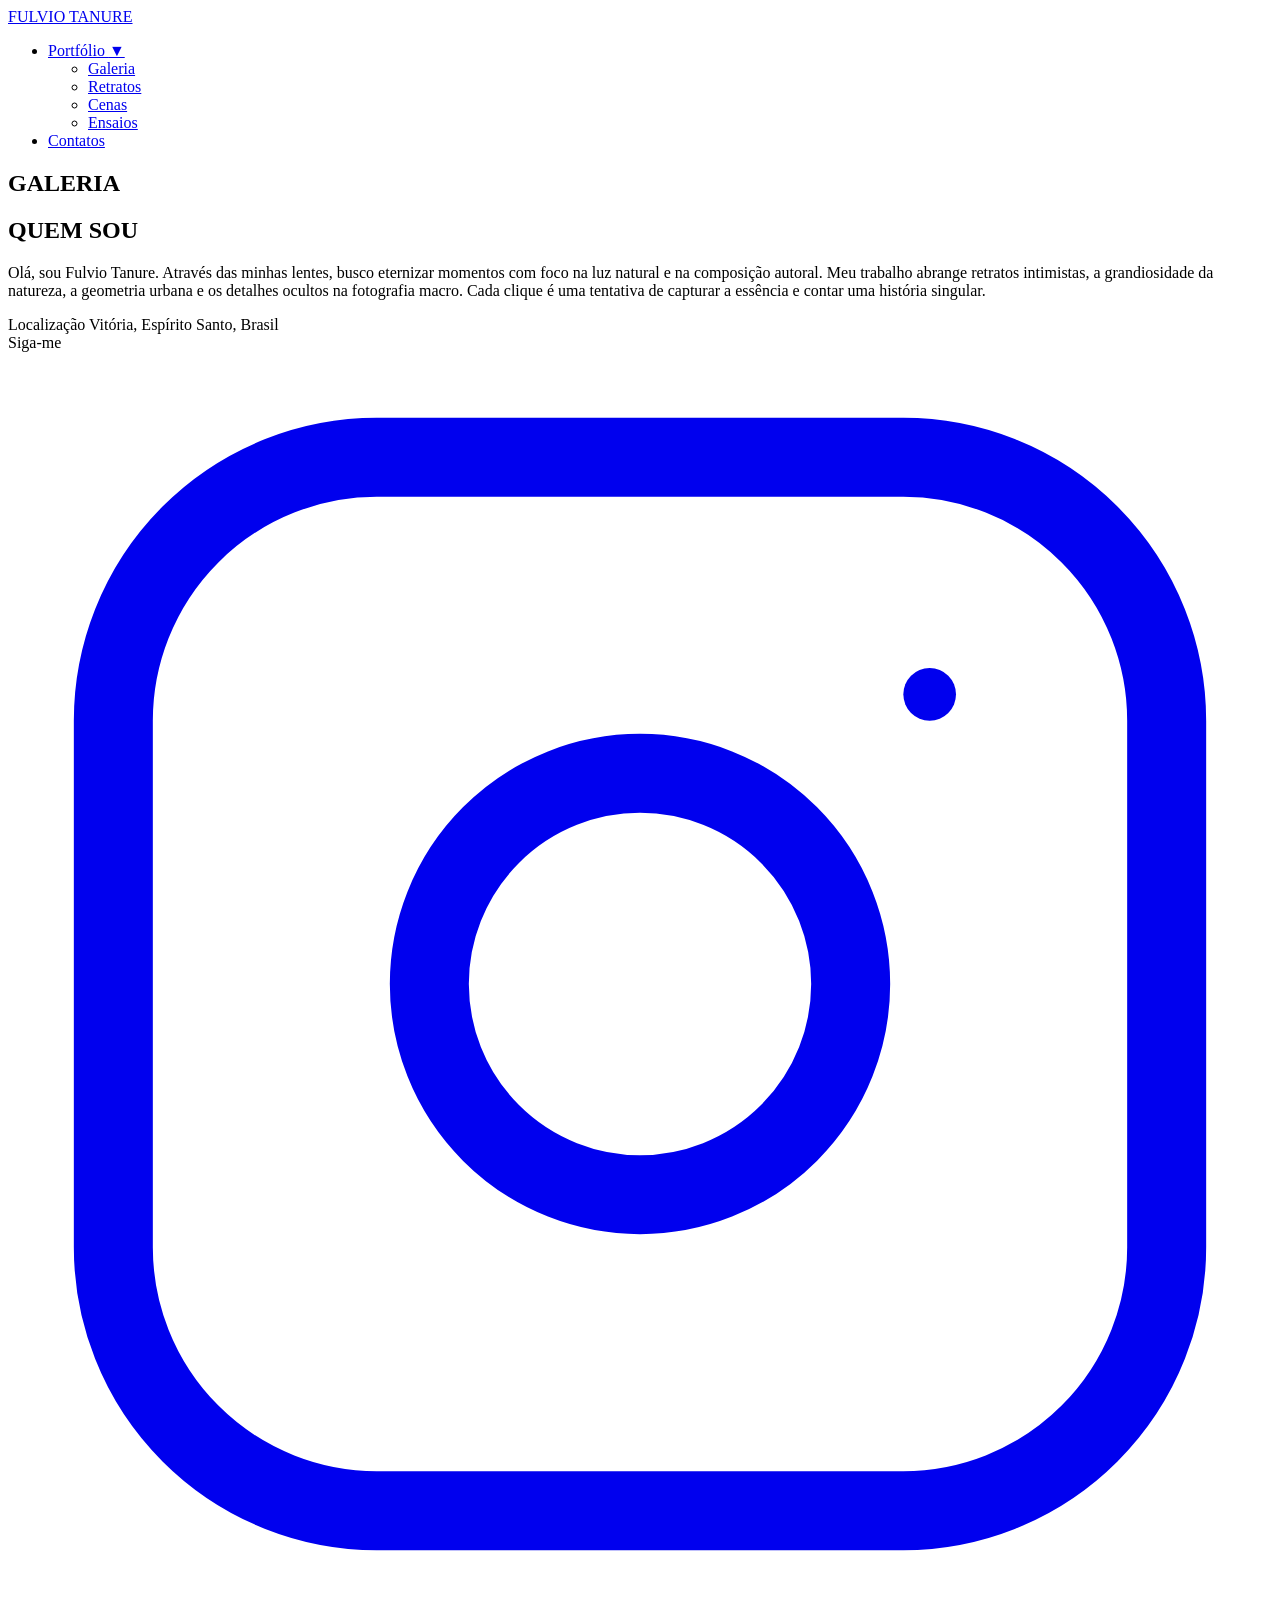
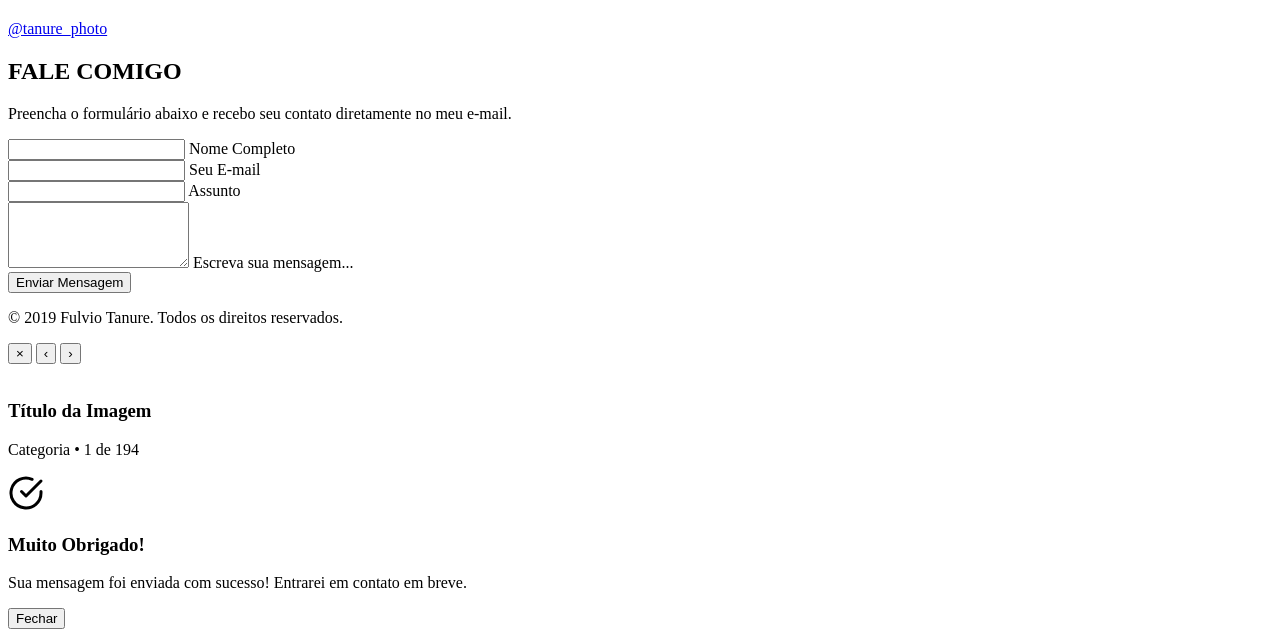
==== SITE_PRINCIPAL/PAGINAS/SITE_FOTO/index.html @ 12fcf5df "fix: restore clean URLs (/wmacro, /fotografia, /foto, /rivi) with Firebase rewrites, base href and d" ====
<!DOCTYPE html>
<html lang="pt-BR">
<head>
  <base href="/PAGINAS/SITE_FOTO/">
  <meta charset="UTF-8">
  <meta name="viewport" content="width=device-width, initial-scale=1.0">

  <meta name="description" content="Fulvio Tanure | Portfólio de Fotografia — Retratos ao ar livre, ensaios fotográficos e cenas autorais. Fotógrafo profissional em Vitória, Espírito Santo, Brasil.">
  <meta name="keywords" content="fotografia, fulvio tanure, portfolio, retratos externos, ensaio fotográfico, cenas urbanas, natureza, macro, fotógrafo profissional, vitoria, espirito santo">
  <meta name="author" content="Fulvio Tanure">
  <title>Fulvio Tanure | Fotografia</title>
  <link rel="canonical" href="https://fulviotanure.com.br/fotografia">

  <!-- Open Graph / Facebook -->
  <meta property="og:type" content="website">
  <meta property="og:url" content="https://fulviotanure.com.br/fotografia">
  <meta property="og:title" content="Fulvio Tanure | Portfólio de Fotografia">
  <meta property="og:description" content="Retratos ao ar livre, ensaios fotográficos e cenas autorais em Vitória, Espírito Santo, Brasil.">
  <meta property="og:image" content="https://fulviotanure.com.br/PAGINAS/SITE_FOTO/CENAS/arquitetura_moderna_vidro.jpg">

  <!-- Twitter -->
  <meta property="twitter:card" content="summary_large_image">
  <meta property="twitter:url" content="https://fulviotanure.com.br/fotografia">
  <meta property="twitter:title" content="Fulvio Tanure | Portfólio de Fotografia">
  <meta property="twitter:description" content="Retratos ao ar livre, ensaios fotográficos e cenas autorais em Vitória, Espírito Santo, Brasil.">
  <meta property="twitter:image" content="https://fulviotanure.com.br/PAGINAS/SITE_FOTO/CENAS/arquitetura_moderna_vidro.jpg">

  <!-- Structured Data (JSON-LD) -->
  <script type="application/ld+json">
  {
    "@context": "https://schema.org",
    "@type": "LocalBusiness",
    "name": "Fulvio Tanure | Fotografia",
    "image": "https://fulviotanure.com.br/PAGINAS/SITE_FOTO/LOGO.png",
    "url": "https://fulviotanure.com.br/fotografia",
    "telephone": "",
    "address": {
      "@type": "PostalAddress",
      "addressLocality": "Vitória",
      "addressRegion": "ES",
      "addressCountry": "BR"
    },
    "geo": {
      "@type": "GeoCoordinates",
      "latitude": -20.3155,
      "longitude": -40.3128
    },
    "sameAs": [
      "https://www.instagram.com/tanure_photo"
    ]
  }
  </script>
  
  <link rel="stylesheet" href="styles.css">
  <link rel="icon" type="image/png" href="LOGO.png">
</head>
<body>



  <!-- Header Fixo com Efeito Glassmorphism Claro -->
  <header>
    <div class="container nav-container">
      <div class="logo-group">
        <div class="logo-text-group">
          <a href="#portfolio" class="logo">FULVIO TANURE</a>
        </div>
      </div>
      
      <!-- Navegação Principal -->
      <nav>
        <ul class="nav-menu" id="navMenu">
          <li class="has-dropdown">
            <a href="#portfolio" class="nav-link active">Portfólio <span class="dropdown-icon">▼</span></a>
            <ul class="dropdown-menu">
              <li><a href="#todos" class="dropdown-link filter-btn" data-filter="todos">Galeria</a></li>
              <li><a href="#retratos" class="dropdown-link filter-btn" data-filter="retratos">Retratos</a></li>
              <li><a href="#cenas" class="dropdown-link filter-btn" data-filter="cenas">Cenas</a></li>
              <li><a href="#ensaios" class="dropdown-link filter-btn" data-filter="ensaios">Ensaios</a></li>
            </ul>
          </li>
          <li><a href="#contatos" class="nav-link">Contatos</a></li>
        </ul>
      </nav>

      <div class="menu-toggle" id="menuToggle" aria-label="Abrir Menu">
        <span></span>
        <span></span>
        <span></span>
      </div>
    </div>
  </header>


  <!-- Seção Galeria Masonry (Portfólio) -->
  <section id="portfolio" class="portfolio-section">
    <div class="container">
      <h2 id="portfolioTitle" class="section-title reveal reveal-up">GALERIA</h2>


      <!-- Container para Botão Voltar do Ensaio -->
      <div id="backButtonContainer" class="back-button-container" style="display: none;"></div>

      <!-- Grid Masonry Dinâmico -->
      <div class="gallery-grid reveal reveal-up" id="galleryGrid">
        <!-- Renderizado dinamicamente via JS -->
      </div>

      <!-- Spinner de Carregamento para Scroll Infinito -->
      <div class="spinner-container" id="spinner">
        <div class="loading-spinner"></div>
      </div>
    </div>
  </section>

  <!-- Seção Quem Sou & Contatos -->
  <section id="contatos" class="contatos-section">
    <div class="container">
      <div class="contatos-grid">
        
        <!-- Bloco de Informações -->
        <div class="info-block reveal reveal-left">
          <h2 class="section-title text-left">QUEM SOU</h2>
          <p class="bio-text">
            Olá, sou Fulvio Tanure. Através das minhas lentes, busco eternizar momentos com foco na luz natural e na composição autoral. Meu trabalho abrange retratos intimistas, a grandiosidade da natureza, a geometria urbana e os detalhes ocultos na fotografia macro. Cada clique é uma tentativa de capturar a essência e contar uma história singular.
          </p>
          <div class="contact-details">
            <div class="detail-item reveal reveal-fade" style="transition-delay: 0.1s;">
              <span class="detail-label">Localização</span>
              <span class="detail-value">Vitória, Espírito Santo, Brasil</span>
            </div>
          </div>

          <!-- Redes Sociais -->
          <div class="social-links reveal reveal-fade" style="transition-delay: 0.2s;">
            <span class="social-label">Siga-me</span>
            <div class="social-icons">
              <a href="https://www.instagram.com/tanure_photo?utm_source=qr&igsh=NGxyaXM0M2txeGo0" target="_blank" rel="noopener noreferrer" class="social-icon" aria-label="Instagram de Fulvio Tanure" id="link-instagram">
                <svg xmlns="http://www.w3.org/2000/svg" viewBox="0 0 24 24" fill="none" stroke="currentColor" stroke-width="1.5" stroke-linecap="round" stroke-linejoin="round">
                  <rect x="2" y="2" width="20" height="20" rx="5" ry="5"/>
                  <circle cx="12" cy="12" r="4"/>
                  <circle cx="17.5" cy="6.5" r="0.5" fill="currentColor" stroke="none"/>
                </svg>
                <span>@tanure_photo</span>
              </a>
            </div>
          </div>
        </div>

        <!-- Bloco do Formulário de Contato -->
        <div class="form-block reveal reveal-right">
          <h2 class="section-title text-left">FALE COMIGO</h2>
          <p class="form-intro">Preencha o formulário abaixo e recebo seu contato diretamente no meu e-mail.</p>
          <form id="contactForm" class="contact-form">
            <div class="form-group">
              <input type="text" id="name" name="name" required placeholder=" ">
              <label for="name">Nome Completo</label>
            </div>
            <div class="form-group">
              <input type="email" id="email" name="email" required placeholder=" ">
              <label for="email">Seu E-mail</label>
            </div>
            <div class="form-group">
              <input type="text" id="subject" name="subject" required placeholder=" ">
              <label for="subject">Assunto</label>
            </div>
            <div class="form-group">
              <textarea id="message" name="message" rows="4" required placeholder=" "></textarea>
              <label for="message">Escreva sua mensagem...</label>
            </div>
            <button type="submit" class="btn-submit">Enviar Mensagem</button>
            <div id="formFeedback" class="form-feedback"></div>
          </form>
        </div>

      </div>
    </div>
  </section>

  <!-- Rodapé Minimalista -->
  <footer>
    <div class="container footer-container">
      <p class="copyright">&copy; 2019 Fulvio Tanure. Todos os direitos reservados.</p>
    </div>
  </footer>

  <!-- Lightbox de Visualização Imersiva Fullscreen -->
  <div id="lightbox" class="lightbox" aria-hidden="true" role="dialog" aria-label="Visualizador de imagem">
    <button class="lightbox-close" aria-label="Fechar lightbox">&times;</button>
    <button class="lightbox-prev" aria-label="Imagem anterior">&#8249;</button>
    <button class="lightbox-next" aria-label="Próxima imagem">&#8250;</button>
    
    <div class="lightbox-content">
      <div class="lightbox-image-wrapper">
        <img src="" alt="" class="lightbox-img">
      </div>
      <div class="lightbox-caption-panel">
        <h3 class="lightbox-caption">Título da Imagem</h3>
        <p class="lightbox-meta">Categoria • 1 de 194</p>
      </div>
    </div>
  </div>

  <!-- Success Modal (Web3Forms AJAX submission feedback) -->
  <div id="successModal" class="success-modal-overlay" aria-hidden="true" role="dialog" aria-labelledby="modalTitle">
    <div class="success-modal-card">
      <div class="success-modal-icon">
        <svg xmlns="http://www.w3.org/2000/svg" width="36" height="36" viewBox="0 0 24 24" fill="none" stroke="currentColor" stroke-width="2" stroke-linecap="round" stroke-linejoin="round">
          <path d="M22 11.08V12a10 10 0 1 1-5.93-9.14"></path>
          <polyline points="22 4 12 14.01 9 11.01"></polyline>
        </svg>
      </div>
      <h3 id="modalTitle">Muito Obrigado!</h3>
      <p id="modalMessage">Sua mensagem foi enviada com sucesso! Entrarei em contato em breve.</p>
      <button type="button" id="closeModalBtn" class="btn-close-modal">Fechar</button>
    </div>
  </div>

  <!-- Banco de dados de fotos e motor JavaScript -->
  <script src="photos_data.js"></script>
  <script src="app.js"></script>
</body>
</html>
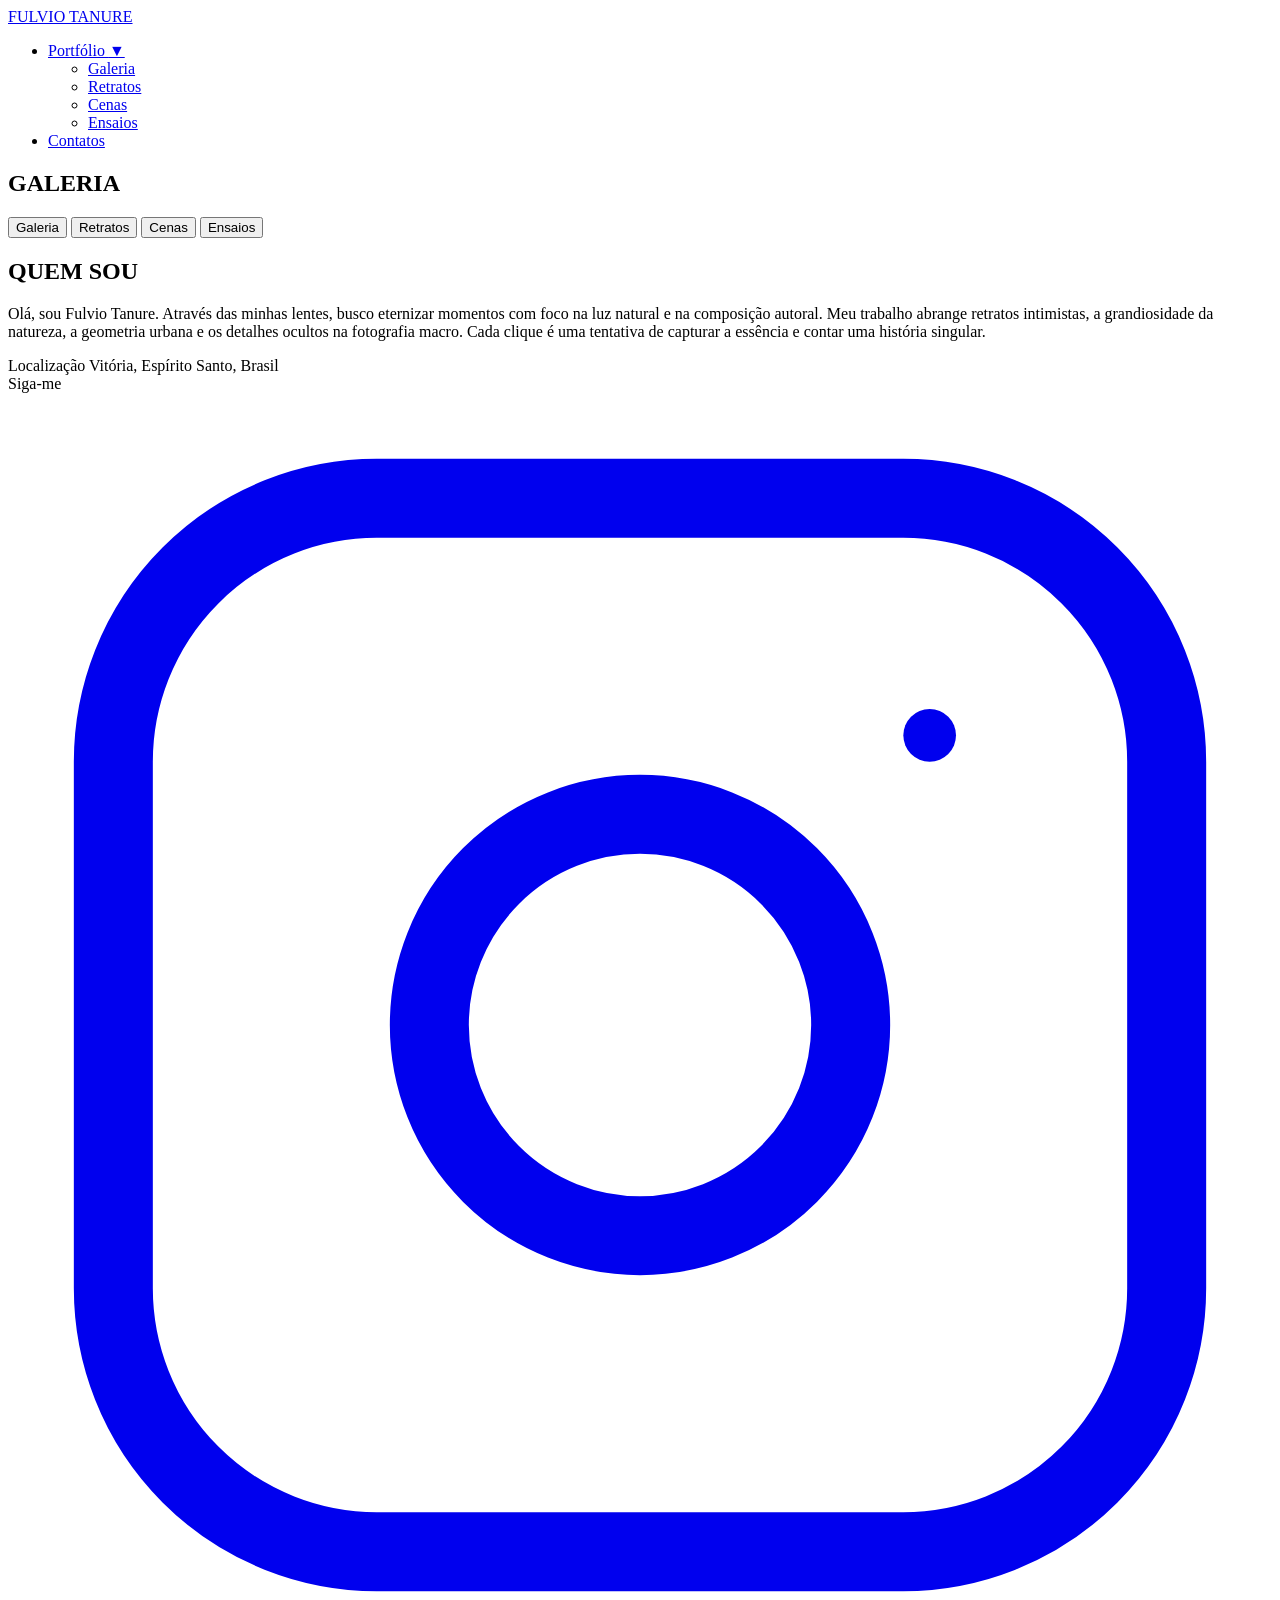
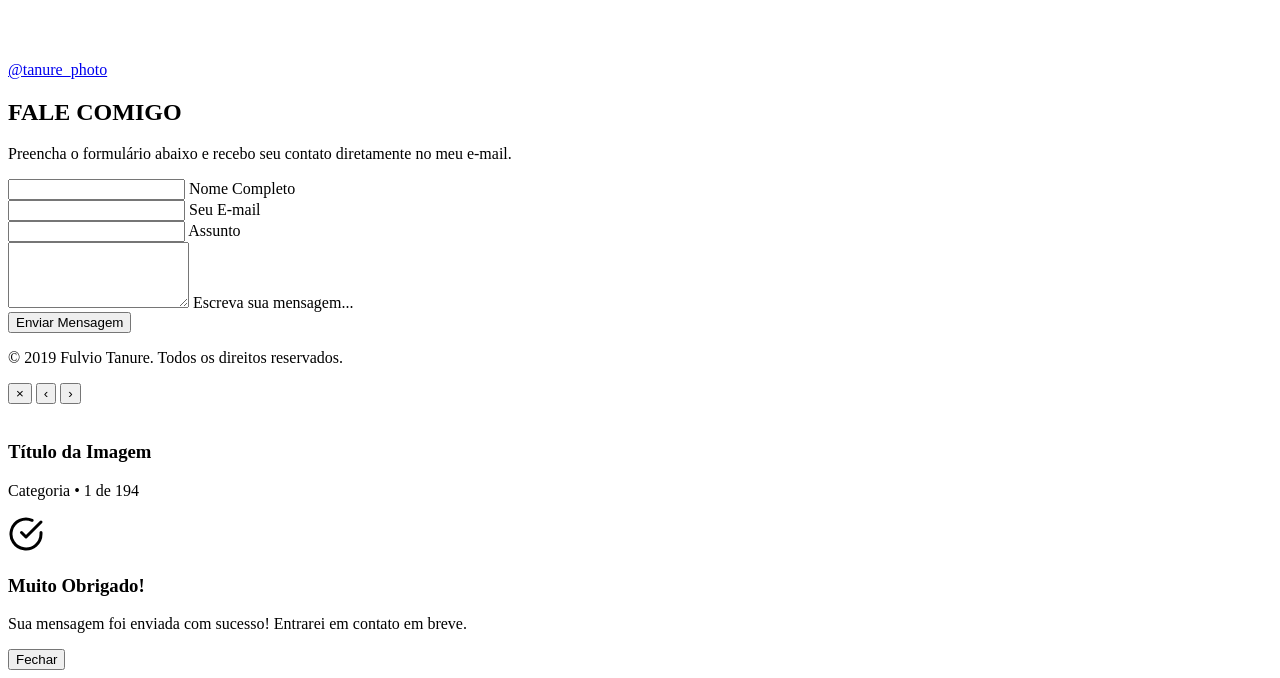
==== commit 0042ffc6: "feat: implement photography portfolio engine with masonry grid and interactive lightbox" ====
--- a/SITE_PRINCIPAL/PAGINAS/SITE_FOTO/index.html
+++ b/SITE_PRINCIPAL/PAGINAS/SITE_FOTO/index.html
@@ -70,9 +70,9 @@
       <!-- Navegação Principal -->
       <nav>
         <ul class="nav-menu" id="navMenu">
-          <li class="has-dropdown">
-            <a href="#portfolio" class="nav-link active">Portfólio <span class="dropdown-icon">▼</span></a>
-            <ul class="dropdown-menu">
+          <li class="has-dropdown dropdown-open">
+            <a href="#portfolio" class="nav-link active dropdown-toggle" id="portfolioDropdownToggle" role="button" aria-haspopup="true" aria-expanded="true">Portfólio <span class="dropdown-icon">▼</span></a>
+            <ul class="dropdown-menu" id="portfolioDropdownMenu">
               <li><a href="#todos" class="dropdown-link filter-btn" data-filter="todos">Galeria</a></li>
               <li><a href="#retratos" class="dropdown-link filter-btn" data-filter="retratos">Retratos</a></li>
               <li><a href="#cenas" class="dropdown-link filter-btn" data-filter="cenas">Cenas</a></li>
@@ -97,6 +97,15 @@
     <div class="container">
       <h2 id="portfolioTitle" class="section-title reveal reveal-up">GALERIA</h2>
 
+      <!-- Menu de Filtros de Categoria (Pills Táteis) -->
+      <div class="filter-wrapper reveal reveal-fade">
+        <div class="filter-menu" role="tablist" aria-label="Categorias da Galeria">
+          <button type="button" class="filter-btn active" data-filter="todos" role="tab" aria-selected="true">Galeria</button>
+          <button type="button" class="filter-btn" data-filter="retratos" role="tab" aria-selected="false">Retratos</button>
+          <button type="button" class="filter-btn" data-filter="cenas" role="tab" aria-selected="false">Cenas</button>
+          <button type="button" class="filter-btn" data-filter="ensaios" role="tab" aria-selected="false">Ensaios</button>
+        </div>
+      </div>
 
       <!-- Container para Botão Voltar do Ensaio -->
       <div id="backButtonContainer" class="back-button-container" style="display: none;"></div>
--- a/SITE_PRINCIPAL/PAGINAS/SITE_FOTO/styles.css
+++ b/SITE_PRINCIPAL/PAGINAS/SITE_FOTO/styles.css
@@ -0,0 +1,1603 @@
+/* 
+  FULVIO TANURE | FOTOGRAFIA - Premium Minimalist Museum Light Stylesheet
+  Typography: Cormorant Garamond (Serif) & Inter (Sans-serif)
+*/
+
+@import url('https://fonts.googleapis.com/css2?family=Cormorant+Garamond:ital,wght@0,300;0,400;0,500;1,300;1,400&family=Inter:wght@300;400;500;600&display=swap');
+
+:root {
+  --bg-primary: #fcfcfc;      /* Pure Gallery White */
+  --bg-secondary: #ffffff;    /* Solid White */
+  --bg-lightbox: rgba(255, 255, 255, 0.98);
+  
+  --text-primary: #141414;    /* Slate Dark Charcoal */
+  --text-secondary: #5a5a5a;  /* Medium Muted Graphite */
+  --text-muted: #8c8c8c;      /* Fine Light Gray */
+  
+  --accent: #141414;          /* Pure Minimalist Slate Black Accent */
+  --accent-rgb: 20, 20, 20;
+  
+  --font-serif: 'Cormorant Garamond', serif;
+  --font-sans: 'Inter', sans-serif;
+  
+  --transition-smooth: all 0.7s cubic-bezier(0.16, 1, 0.3, 1);
+  --transition-fast: all 0.25s cubic-bezier(0.25, 0.46, 0.45, 0.94);
+  
+  --border-thin: 1px solid rgba(0, 0, 0, 0.05);
+  --border-accent: 1px solid rgba(20, 20, 20, 0.2);
+}
+
+/* --- CSS Reset --- */
+*, *::before, *::after {
+  box-sizing: border-box;
+  margin: 0;
+  padding: 0;
+}
+
+html {
+  scroll-behavior: smooth;
+  background-color: var(--bg-primary);
+  color: var(--text-primary);
+  font-family: var(--font-sans);
+  -webkit-font-smoothing: antialiased;
+  -moz-osx-font-smoothing: grayscale;
+}
+
+body {
+  overflow-x: hidden;
+  line-height: 1.6;
+  font-weight: 300;
+}
+
+a {
+  color: inherit;
+  text-decoration: none;
+  transition: var(--transition-fast);
+}
+
+ul {
+  list-style: none;
+}
+
+
+
+/* --- Scroll-Reveal Motion Animations --- */
+.reveal {
+  opacity: 0;
+  transition: opacity 0.45s cubic-bezier(0.25, 0.46, 0.45, 0.94), 
+              transform 0.45s cubic-bezier(0.25, 0.46, 0.45, 0.94);
+  will-change: transform, opacity;
+}
+
+.reveal-up {
+  transform: translateY(15px);
+}
+
+.reveal-left {
+  transform: translateX(-35px);
+}
+
+.reveal-right {
+  transform: translateX(35px);
+}
+
+.reveal-fade {
+  transform: translateY(0);
+}
+
+.reveal.reveal-active {
+  opacity: 1 !important;
+  transform: translate(0, 0) !important;
+}
+
+/* --- Layout Container --- */
+.container {
+  width: 100%;
+  max-width: 1600px;
+  margin: 0 auto;
+  padding: 0 2.5rem;
+}
+
+@media (max-width: 768px) {
+  .container {
+    padding: 0 1.5rem;
+  }
+}
+
+/* --- Typography --- */
+h1, h2, h3, h4 {
+  font-family: var(--font-serif);
+  font-weight: 300;
+  letter-spacing: 0.04em;
+}
+
+.section-title {
+  font-size: 2.2rem;
+  text-align: center;
+  margin-bottom: 2.5rem;
+  letter-spacing: 0.12em;
+  color: var(--text-primary);
+  position: relative;
+}
+
+.section-title::after {
+  content: '';
+  display: block;
+  width: 45px;
+  height: 1px;
+  background-color: var(--accent);
+  margin: 0.8rem auto 0;
+  opacity: 0.6;
+}
+
+.text-left {
+  text-align: left !important;
+}
+
+.text-left::after {
+  margin: 0.8rem 0 0 !important;
+}
+
+/* --- Header & Navigation --- */
+header {
+  position: fixed;
+  top: 0;
+  left: 0;
+  width: 100%;
+  z-index: 1000;
+  border-bottom: var(--border-thin);
+  background-color: rgba(252, 252, 252, 0.8);
+  backdrop-filter: blur(14px);
+  -webkit-backdrop-filter: blur(14px);
+  transition: var(--transition-smooth);
+}
+
+header.scrolled {
+  background-color: rgba(255, 255, 255, 0.95);
+  padding: 0.6rem 0;
+  box-shadow: 0 5px 20px rgba(0, 0, 0, 0.02);
+}
+
+.nav-container {
+  display: flex;
+  justify-content: space-between;
+  align-items: center;
+  height: 80px;
+  transition: var(--transition-smooth);
+}
+
+header.scrolled .nav-container {
+  height: 60px;
+}
+
+.logo-group {
+  display: flex;
+  flex-direction: row;
+  align-items: center;
+  gap: 0.75rem;
+  line-height: 1.1;
+}
+
+.logo-group > .back-link {
+  display: inline-flex;
+  align-items: center;
+  justify-content: center;
+  width: 32px;
+  height: 32px;
+  border: 1px solid rgba(20, 20, 20, 0.08);
+  border-radius: 50%;
+  color: var(--text-secondary);
+  background-color: rgba(255, 255, 255, 0.5);
+  transition: var(--transition-fast);
+  flex-shrink: 0;
+}
+
+.logo-group > .back-link svg {
+  width: 12px;
+  height: 12px;
+  stroke: currentColor;
+  transition: transform 0.25s cubic-bezier(0.25, 0.46, 0.45, 0.94);
+}
+
+.logo-group > .back-link:hover {
+  color: var(--text-primary);
+  border-color: rgba(20, 20, 20, 0.25);
+  background-color: rgba(255, 255, 255, 0.95);
+  box-shadow: 0 4px 12px rgba(0, 0, 0, 0.03);
+}
+
+.logo-group > .back-link:hover svg {
+  transform: translateX(-2px);
+}
+
+.logo-group > .logo-text-group {
+  display: flex;
+  flex-direction: column;
+  line-height: 1.1;
+}
+
+.logo {
+  font-family: var(--font-serif);
+  font-size: 1.5rem;
+  font-weight: 400;
+  letter-spacing: 0.16em;
+  color: var(--text-primary);
+  text-decoration: none;
+}
+
+.logo-sub {
+  font-size: 0.58rem;
+  font-weight: 600;
+  letter-spacing: 0.44em;
+  color: var(--accent);
+  margin-top: 0.15rem;
+}
+
+.nav-menu {
+  display: flex;
+  gap: 3rem;
+}
+
+.nav-link {
+  font-size: 0.72rem;
+  font-weight: 500;
+  letter-spacing: 0.16em;
+  text-transform: uppercase;
+  color: var(--text-secondary);
+  position: relative;
+  padding: 0.5rem 0;
+}
+
+.nav-link:hover {
+  color: var(--text-primary);
+}
+
+.nav-link::after {
+  content: '';
+  position: absolute;
+  bottom: 0;
+  left: 0;
+  width: 100%;
+  height: 1px;
+  background-color: var(--accent);
+  transform: scaleX(0);
+  transform-origin: right;
+  transition: transform 0.45s cubic-bezier(0.16, 1, 0.3, 1);
+}
+
+.nav-link:hover::after,
+.nav-link.active::after {
+  transform: scaleX(1);
+  transform-origin: left;
+}
+
+.nav-link.active {
+  color: var(--accent);
+}
+
+/* Dropdown Menu */
+.has-dropdown {
+  position: relative;
+}
+
+.dropdown-icon {
+  font-size: 0.6rem;
+  margin-left: 4px;
+  vertical-align: middle;
+  display: inline-block;
+  transition: transform 0.3s ease;
+}
+
+.dropdown-menu {
+  position: absolute;
+  top: 100%;
+  left: 50%;
+  transform: translateX(-50%) translateY(10px);
+  background: rgba(255, 255, 255, 0.95);
+  backdrop-filter: blur(10px);
+  -webkit-backdrop-filter: blur(10px);
+  border: 1px solid rgba(0, 0, 0, 0.05);
+  border-radius: 8px;
+  box-shadow: 0 10px 25px rgba(0,0,0,0.05);
+  padding: 0.5rem 0;
+  min-width: 140px;
+  opacity: 0;
+  visibility: hidden;
+  transition: all 0.3s cubic-bezier(0.16, 1, 0.3, 1);
+  display: flex;
+  flex-direction: column;
+}
+
+.has-dropdown:hover .dropdown-menu {
+  opacity: 1;
+  visibility: visible;
+  transform: translateX(-50%) translateY(0);
+}
+
+.dropdown-link {
+  display: block;
+  padding: 0.6rem 1.5rem;
+  color: var(--text-secondary);
+  text-decoration: none;
+  font-size: 0.72rem;
+  font-weight: 500;
+  letter-spacing: 0.16em;
+  text-transform: uppercase;
+  text-align: center;
+  transition: background-color 0.2s, color 0.2s;
+  background: none;
+  border: none;
+  width: 100%;
+  cursor: pointer;
+}
+
+.dropdown-menu .dropdown-link:hover,
+.dropdown-menu .dropdown-link.active {
+  background-color: rgba(0, 0, 0, 0.04) !important;
+  color: var(--accent) !important;
+  box-shadow: none !important;
+}
+
+/* Mobile Menu Toggle button */
+.menu-toggle {
+  display: none;
+  flex-direction: column;
+  justify-content: space-between;
+  width: 22px;
+  height: 13px;
+  cursor: pointer;
+}
+
+.menu-toggle span {
+  display: block;
+  width: 100%;
+  height: 1.5px;
+  background-color: var(--text-primary);
+  transition: var(--transition-fast);
+}
+
+/* --- Hero Section (Full-Screen Carousel Layout) --- */
+.hero-section {
+  position: relative;
+  height: 100vh;
+  width: 100%;
+  display: flex;
+  align-items: center;
+  justify-content: center;
+  overflow: hidden;
+  background-color: #000000;
+}
+
+.hero-showcase-side {
+  position: absolute;
+  top: 0;
+  left: 0;
+  width: 100%;
+  height: 100%;
+  z-index: 1;
+  opacity: 0;
+  animation: fade-in-showcase 1.5s cubic-bezier(0.16, 1, 0.3, 1) 0.2s forwards;
+}
+
+@keyframes fade-in-showcase {
+  to {
+    opacity: 1;
+  }
+}
+
+.showcase-frame {
+  position: relative;
+  width: 100%;
+  height: 100%;
+  overflow: hidden;
+  background-color: #000000;
+}
+
+/* Dark overlay overlayed on top of slide images for premium readability and contrast */
+.showcase-frame::after {
+  content: '';
+  position: absolute;
+  top: 0;
+  left: 0;
+  width: 100%;
+  height: 100%;
+  background: linear-gradient(to bottom, rgba(0, 0, 0, 0.35) 0%, rgba(0, 0, 0, 0.5) 100%);
+  z-index: 3;
+  pointer-events: none;
+}
+
+.showcase-slide {
+  position: absolute;
+  top: 0;
+  left: 0;
+  width: 100%;
+  height: 100%;
+  background-size: cover;
+  background-position: center;
+  opacity: 0;
+  transform: scale(1.05);
+  transition: opacity 1.5s cubic-bezier(0.16, 1, 0.3, 1), 
+              transform 1.5s cubic-bezier(0.16, 1, 0.3, 1);
+  z-index: 1;
+}
+
+.showcase-slide.active {
+  opacity: 1;
+  transform: scale(1.0);
+  z-index: 2;
+}
+
+/* Hero Content Layer */
+.hero-container {
+  position: relative;
+  z-index: 10;
+  height: 100%;
+  display: flex;
+  align-items: center;
+  justify-content: center;
+}
+
+.hero-split {
+  display: flex;
+  align-items: center;
+  justify-content: center;
+  width: 100%;
+  height: 100%;
+  text-align: center;
+}
+
+.hero-text-side {
+  max-width: 800px;
+  display: flex;
+  flex-direction: column;
+  align-items: center;
+  justify-content: center;
+  text-align: center;
+}
+
+.hero-title {
+  font-size: 5.5rem;
+  letter-spacing: 0.15em;
+  margin-bottom: 1.5rem;
+  font-weight: 300;
+  line-height: 1.1;
+  opacity: 0;
+  transform: translateY(30px);
+  animation: fade-up-hero 1.2s cubic-bezier(0.16, 1, 0.3, 1) 0.3s forwards;
+  color: #ffffff;
+  text-shadow: 0 4px 15px rgba(0, 0, 0, 0.4);
+}
+
+@media (max-width: 1200px) {
+  .hero-title {
+    font-size: 4.2rem;
+  }
+}
+
+@media (max-width: 768px) {
+  .hero-title {
+    font-size: 3rem;
+    letter-spacing: 0.1em;
+  }
+}
+
+.hero-subtitle {
+  font-size: 1.35rem;
+  font-family: var(--font-serif);
+  line-height: 1.6;
+  letter-spacing: 0.08em;
+  color: #fafafa;
+  margin-bottom: 3rem;
+  max-width: 650px;
+  opacity: 0;
+  transform: translateY(20px);
+  animation: fade-up-hero 1.2s cubic-bezier(0.16, 1, 0.3, 1) 0.6s forwards;
+  text-shadow: 0 2px 10px rgba(0, 0, 0, 0.4);
+}
+
+@media (max-width: 768px) {
+  .hero-subtitle {
+    font-size: 1.1rem;
+    padding: 0 1rem;
+  }
+}
+
+.hero-cta {
+  opacity: 0;
+  transform: translateY(20px);
+  animation: fade-up-hero 1.2s cubic-bezier(0.16, 1, 0.3, 1) 0.9s forwards;
+}
+
+@keyframes fade-up-hero {
+  to {
+    opacity: 1;
+    transform: none;
+  }
+}
+
+/* Custom styled CTA button for Hero Section Overlay */
+.hero-text-side .btn-primary {
+  display: inline-block;
+  padding: 0.95rem 2.4rem;
+  border: 1px solid #ffffff;
+  color: #ffffff;
+  font-size: 0.72rem;
+  letter-spacing: 0.22em;
+  text-transform: uppercase;
+  transition: var(--transition-fast);
+  background: transparent;
+  text-shadow: 0 2px 4px rgba(0, 0, 0, 0.1);
+  box-shadow: 0 4px 15px rgba(0, 0, 0, 0.1);
+}
+
+.hero-text-side .btn-primary:hover {
+  background-color: #ffffff;
+  color: #000000;
+  box-shadow: 0 10px 30px rgba(255, 255, 255, 0.15);
+  text-shadow: none;
+}
+
+/* White styled scroll indicator for visibility on dark overlay background */
+.scroll-indicator {
+  position: absolute;
+  bottom: 2rem;
+  left: 50%;
+  transform: translateX(-50%);
+  z-index: 10;
+  opacity: 0.7;
+  transition: opacity 0.3s;
+}
+
+.scroll-indicator:hover {
+  opacity: 1;
+}
+
+.mouse-icon {
+  display: block;
+  width: 20px;
+  height: 32px;
+  border: 1px solid rgba(255, 255, 255, 0.7);
+  border-radius: 10px;
+  position: relative;
+}
+
+.mouse-wheel {
+  display: block;
+  width: 2px;
+  height: 6px;
+  background-color: #ffffff;
+  border-radius: 1px;
+  position: absolute;
+  top: 6px;
+  left: 50%;
+  transform: translateX(-50%);
+  animation: scroll-wheel 1.8s infinite;
+}
+
+@keyframes scroll-wheel {
+  0% {
+    top: 6px;
+    opacity: 1;
+  }
+  50% {
+    top: 14px;
+    opacity: 0;
+  }
+  100% {
+    top: 6px;
+    opacity: 1;
+  }
+}
+
+@keyframes scroll-wheel {
+  0% {
+    top: 6px;
+    opacity: 1;
+  }
+  50% {
+    top: 14px;
+    opacity: 0;
+  }
+  100% {
+    top: 6px;
+    opacity: 1;
+  }
+}
+
+/* --- Portfólio Section --- */
+.portfolio-section {
+  padding: 6.5rem 0;
+  background-color: var(--bg-primary);
+  border-top: var(--border-thin);
+}
+
+/* Filters Menu (Museum Minimalist Pills) */
+.filter-wrapper {
+  display: flex;
+  justify-content: center;
+  align-items: center;
+  margin: 0 auto 3rem;
+  width: 100%;
+  overflow-x: auto;
+  scrollbar-width: none;
+}
+
+.filter-wrapper::-webkit-scrollbar {
+  display: none;
+}
+
+.filter-menu {
+  display: inline-flex;
+  justify-content: center;
+  align-items: center;
+  gap: 0.4rem;
+  padding: 0.35rem 0.55rem;
+  background: rgba(20, 20, 20, 0.03);
+  border: 1px solid rgba(20, 20, 20, 0.07);
+  border-radius: 999px;
+  backdrop-filter: blur(8px);
+  -webkit-backdrop-filter: blur(8px);
+  max-width: 100%;
+}
+
+.filter-btn {
+  background: transparent;
+  border: none;
+  color: var(--text-secondary);
+  font-family: var(--font-sans);
+  font-size: 0.72rem;
+  font-weight: 500;
+  letter-spacing: 0.14em;
+  text-transform: uppercase;
+  padding: 0.55rem 1.25rem;
+  cursor: pointer;
+  border-radius: 999px;
+  transition: all 0.25s cubic-bezier(0.16, 1, 0.3, 1);
+  position: relative;
+  white-space: nowrap;
+}
+
+.filter-btn:hover {
+  color: var(--text-primary);
+  background: rgba(20, 20, 20, 0.04);
+}
+
+.filter-btn.active {
+  color: #ffffff;
+  background-color: var(--text-primary);
+  box-shadow: 0 4px 12px rgba(0, 0, 0, 0.12);
+}
+
+/* Gallery Grid (Flexbox Masonry) */
+.gallery-grid {
+  display: flex;
+  flex-direction: row;
+  justify-content: center;
+  align-items: flex-start;
+  gap: 4px;
+  width: 100%;
+}
+
+.masonry-col {
+  flex: 1;
+  display: flex;
+  flex-direction: column;
+  gap: 4px;
+}
+
+@media (max-width: 1200px) {
+  .gallery-grid {
+    gap: 4px;
+  }
+  .masonry-col {
+    gap: 4px;
+  }
+}
+
+@media (max-width: 768px) {
+  .gallery-grid {
+    gap: 4px;
+  }
+  .masonry-col {
+    gap: 4px;
+  }
+}
+
+/* Gallery Card (Light Theme) */
+.gallery-item {
+  display: inline-block;
+  width: 100%;
+  margin-bottom: 0;
+  background-color: var(--bg-secondary);
+  border: var(--border-thin);
+  overflow: hidden;
+  cursor: pointer;
+  position: relative;
+  transition: var(--transition-smooth);
+  
+  transform: translate3d(0, 0, 0);
+  backface-visibility: hidden;
+  -webkit-backface-visibility: hidden;
+}
+
+@media (max-width: 768px) {
+  .gallery-item {
+    margin-bottom: 0;
+  }
+}
+
+.gallery-item:hover {
+  transform: translateY(-6px);
+  border-color: rgba(20, 20, 20, 0.3);
+  box-shadow: 0 15px 35px rgba(0, 0, 0, 0.04);
+}
+
+.image-container {
+  position: relative;
+  width: 100%;
+  overflow: hidden;
+  background: linear-gradient(90deg, #f3f3f3 25%, #eaeaea 50%, #f3f3f3 75%);
+  background-size: 200% 100%;
+  animation: shimmer 1.6s infinite linear;
+  transition: background 0.4s ease;
+}
+
+.image-container.loaded {
+  background: none !important;
+  animation: none !important;
+}
+
+@keyframes shimmer {
+  0% {
+    background-position: 200% 0;
+  }
+  100% {
+    background-position: -200% 0;
+  }
+}
+
+.gallery-item img {
+  display: block;
+  width: 100%;
+  height: 100%;
+  object-fit: cover;
+  opacity: 0;
+  transition: opacity 0.5s cubic-bezier(0.25, 0.46, 0.45, 0.94),
+              transform 1.2s cubic-bezier(0.16, 1, 0.3, 1);
+  transform: scale(1.01);
+}
+
+.image-container.loaded img {
+  opacity: 1;
+}
+
+.gallery-item:hover img {
+  transform: scale(1.04);
+}
+
+/* Minimalist caption panel revealed on hover with clean light gradient */
+.item-overlay {
+  position: absolute;
+  bottom: 0;
+  left: 0;
+  width: 100%;
+  padding: 1.6rem;
+  background: linear-gradient(to top, rgba(255, 255, 255, 0.98) 0%, rgba(255, 255, 255, 0.5) 70%, rgba(255, 255, 255, 0) 100%);
+  opacity: 0;
+  transform: translateY(8px);
+  transition: opacity 0.4s cubic-bezier(0.16, 1, 0.3, 1), 
+              transform 0.4s cubic-bezier(0.16, 1, 0.3, 1);
+  pointer-events: none;
+  z-index: 2;
+}
+
+.gallery-item:hover .item-overlay {
+  opacity: 1;
+  transform: translateY(0);
+}
+
+.item-title {
+  font-family: var(--font-serif);
+  font-size: 1.2rem;
+  font-weight: 400;
+  color: var(--text-primary);
+  margin-bottom: 0.2rem;
+  letter-spacing: 0.04em;
+}
+
+.item-category {
+  font-size: 0.6rem;
+  font-weight: 600;
+  text-transform: uppercase;
+  letter-spacing: 0.16em;
+  color: var(--accent);
+}
+
+/* Spinner Container */
+.spinner-container {
+  display: flex;
+  justify-content: center;
+  align-items: center;
+  width: 100%;
+  padding: 3rem 0 1rem;
+}
+
+.loading-spinner {
+  width: 25px;
+  height: 25px;
+  border: 1px solid rgba(20, 20, 20, 0.15);
+  border-top-color: var(--accent);
+  border-radius: 50%;
+  animation: spin 1s infinite linear;
+}
+
+@keyframes spin {
+  to {
+    transform: rotate(360deg);
+  }
+}
+
+/* --- Contatos & Quem Sou Section --- */
+.contatos-section {
+  padding: 7rem 0;
+  background-color: var(--bg-secondary);
+  border-top: var(--border-thin);
+  border-bottom: var(--border-thin);
+}
+
+.contatos-grid {
+  display: grid;
+  grid-template-columns: 1fr 1fr;
+  gap: 6rem;
+  align-items: start;
+}
+
+@media (max-width: 1024px) {
+  .contatos-grid {
+    grid-template-columns: 1fr;
+    gap: 4rem;
+  }
+}
+
+/* Left Column: Info Block */
+.info-block {
+  display: flex;
+  flex-direction: column;
+}
+
+.bio-text {
+  font-size: 0.96rem;
+  line-height: 1.8;
+  color: var(--text-secondary);
+  margin-bottom: 3rem;
+  text-align: justify;
+}
+
+.contact-details {
+  display: flex;
+  flex-direction: column;
+  gap: 1.8rem;
+}
+
+.detail-item {
+  display: flex;
+  flex-direction: column;
+  border-left: 1px solid var(--accent);
+  padding-left: 1.2rem;
+  transition: var(--transition-smooth);
+}
+
+.detail-label {
+  font-size: 0.6rem;
+  font-weight: 600;
+  text-transform: uppercase;
+  letter-spacing: 0.2em;
+  color: var(--text-muted);
+  margin-bottom: 0.2rem;
+}
+
+.detail-value {
+  font-size: 1.05rem;
+  color: var(--text-primary);
+  font-weight: 300;
+}
+
+a.detail-value:hover {
+  color: var(--accent);
+  transform: translateX(4px);
+}
+
+/* Social Links */
+.social-links {
+  margin-top: 2.8rem;
+  display: flex;
+  flex-direction: column;
+  gap: 1rem;
+}
+
+.social-label {
+  font-size: 0.6rem;
+  font-weight: 600;
+  text-transform: uppercase;
+  letter-spacing: 0.2em;
+  color: var(--text-muted);
+}
+
+.social-icons {
+  display: flex;
+  flex-direction: column;
+  gap: 0.8rem;
+}
+
+.social-icon {
+  display: inline-flex;
+  align-items: center;
+  gap: 0.75rem;
+  color: var(--text-secondary);
+  font-size: 0.9rem;
+  font-weight: 400;
+  letter-spacing: 0.04em;
+  transition: var(--transition-fast);
+  text-decoration: none;
+}
+
+.social-icon svg {
+  width: 20px;
+  height: 20px;
+  flex-shrink: 0;
+  transition: var(--transition-fast);
+}
+
+.social-icon:hover {
+  color: var(--text-primary);
+  transform: translateX(4px);
+}
+
+/* Form Intro Text */
+.form-intro {
+  font-size: 0.88rem;
+  color: var(--text-muted);
+  margin-bottom: 2rem;
+  line-height: 1.6;
+}
+
+/* Right Column: Form Block (Light Theme) */
+.form-block {
+  background-color: var(--bg-primary);
+  padding: 3rem;
+  border: var(--border-thin);
+  border-radius: 4px;
+}
+
+@media (max-width: 480px) {
+  .form-block {
+    padding: 1.6rem;
+  }
+}
+
+.contact-form {
+  display: flex;
+  flex-direction: column;
+  gap: 2rem;
+}
+
+.form-group {
+  position: relative;
+  width: 100%;
+}
+
+.contact-form input,
+.contact-form textarea {
+  width: 100%;
+  background: transparent;
+  border: none;
+  border-bottom: 1px solid rgba(0, 0, 0, 0.12);
+  padding: 0.6rem 0;
+  font-family: var(--font-sans);
+  font-size: 0.9rem;
+  color: var(--text-primary);
+  outline: none;
+  transition: var(--transition-fast);
+}
+
+.contact-form textarea {
+  resize: none;
+}
+
+/* Floating labels */
+.form-group label {
+  position: absolute;
+  top: 0.6rem;
+  left: 0;
+  font-size: 0.85rem;
+  color: var(--text-secondary);
+  pointer-events: none;
+  transition: var(--transition-fast);
+}
+
+.contact-form input:focus ~ label,
+.contact-form input:not(:placeholder-shown) ~ label,
+.contact-form textarea:focus ~ label,
+.contact-form textarea:not(:placeholder-shown) ~ label {
+  top: -1.2rem;
+  font-size: 0.65rem;
+  color: var(--accent);
+  letter-spacing: 0.1em;
+  text-transform: uppercase;
+}
+
+.contact-form input:focus,
+.contact-form textarea:focus {
+  border-bottom-color: var(--accent);
+}
+
+.btn-submit {
+  display: inline-block;
+  padding: 1rem 2.2rem;
+  background-color: transparent;
+  border: 1px solid var(--text-primary);
+  color: var(--text-primary);
+  font-family: var(--font-sans);
+  font-size: 0.75rem;
+  font-weight: 500;
+  letter-spacing: 0.2em;
+  text-transform: uppercase;
+  cursor: pointer;
+  transition: var(--transition-fast);
+  align-self: flex-start;
+  margin-top: 1rem;
+}
+
+.btn-submit:hover {
+  background-color: var(--text-primary);
+  color: var(--bg-primary);
+  box-shadow: 0 10px 25px rgba(0, 0, 0, 0.08);
+}
+
+.form-feedback {
+  font-size: 0.85rem;
+  margin-top: 1rem;
+  letter-spacing: 0.05em;
+  transition: var(--transition-fast);
+}
+
+.form-feedback.success {
+  color: #5d7c50;
+}
+
+.form-feedback.error {
+  color: #ad4b4b;
+}
+
+/* --- Footer --- */
+footer {
+  padding: 4.5rem 0;
+  background-color: var(--bg-primary);
+  border-top: var(--border-thin);
+}
+
+.footer-container {
+  display: flex;
+  justify-content: center;
+  align-items: center;
+}
+
+.copyright {
+  font-size: 0.72rem;
+  letter-spacing: 0.1em;
+  color: var(--text-muted);
+}
+
+/* --- Lightbox --- */
+.lightbox {
+  position: fixed;
+  top: 0;
+  left: 0;
+  width: 100vw;
+  height: 100vh;
+  background-color: var(--bg-lightbox);
+  z-index: 2000;
+  display: flex;
+  flex-direction: column;
+  justify-content: center;
+  align-items: center;
+  opacity: 0;
+  pointer-events: none;
+  transition: opacity 0.5s cubic-bezier(0.16, 1, 0.3, 1);
+  backdrop-filter: blur(15px);
+  -webkit-backdrop-filter: blur(15px);
+}
+
+.lightbox.open {
+  opacity: 1;
+  pointer-events: auto;
+}
+
+.lightbox-content {
+  position: relative;
+  display: flex;
+  flex-direction: column;
+  width: 90%;
+  height: 85%;
+  justify-content: center;
+  align-items: center;
+  max-width: 1400px;
+}
+
+.lightbox-image-wrapper {
+  position: relative;
+  width: 100%;
+  height: 100%;
+  display: flex;
+  justify-content: center;
+  align-items: center;
+  overflow: hidden;
+}
+
+.lightbox-img {
+  max-width: 100%;
+  max-height: 100%;
+  object-fit: contain;
+  opacity: 0;
+  transform: translate3d(0, 0, 0) scale(1);
+  transition: opacity 0.4s cubic-bezier(0.16, 1, 0.3, 1);
+  box-shadow: 0 20px 60px rgba(0, 0, 0, 0.08);
+  backface-visibility: hidden;
+  -webkit-backface-visibility: hidden;
+  cursor: zoom-in;
+  user-select: none;
+  -webkit-user-drag: none;
+}
+
+.lightbox.open .lightbox-img {
+  opacity: 1;
+}
+
+.lightbox-caption-panel {
+  width: 100%;
+  text-align: center;
+  padding: 1.5rem 0 0;
+}
+
+.lightbox-caption {
+  display: none !important;
+}
+
+.lightbox-meta {
+  font-size: 0.65rem;
+  font-weight: 600;
+  text-transform: uppercase;
+  letter-spacing: 0.2em;
+  color: var(--accent);
+}
+
+/* Lightbox Controls (Dark Grey icons on White overlay) */
+.lightbox-close,
+.lightbox-prev,
+.lightbox-next {
+  position: absolute;
+  background: none;
+  border: none;
+  color: var(--text-primary);
+  cursor: pointer;
+  opacity: 0.4;
+  transition: opacity 0.25s, transform 0.25s;
+  z-index: 2100;
+  outline: none;
+}
+
+.lightbox-close:hover,
+.lightbox-prev:hover,
+.lightbox-next:hover {
+  opacity: 1;
+  color: var(--accent);
+}
+
+.lightbox-close {
+  top: 2rem;
+  right: 2rem;
+  font-size: 2.5rem;
+  font-weight: 200;
+}
+
+.lightbox-prev {
+  left: 2rem;
+  top: 50%;
+  transform: translateY(-50%);
+  font-size: 4rem;
+  font-weight: 100;
+}
+
+.lightbox-next {
+  right: 2rem;
+  top: 50%;
+  transform: translateY(-50%);
+  font-size: 4rem;
+  font-weight: 100;
+}
+
+@media (max-width: 768px) {
+  .hero-section {
+    height: 60vh;
+  }
+  .scroll-indicator {
+    display: none;
+  }
+  .filter-wrapper {
+    margin: 0 auto 2rem;
+    padding: 0 0.5rem;
+    overflow-x: auto;
+    -webkit-overflow-scrolling: touch;
+    scrollbar-width: none;
+  }
+  .filter-wrapper::-webkit-scrollbar {
+    display: none;
+  }
+  .filter-menu {
+    gap: 0.25rem;
+    padding: 0.25rem 0.35rem;
+    flex-wrap: nowrap;
+    width: auto;
+  }
+  .filter-btn {
+    padding: 0.45rem 0.85rem;
+    font-size: 0.68rem;
+    letter-spacing: 0.08em;
+  }
+  .lightbox-prev {
+    left: 0.5rem;
+    font-size: 3rem;
+  }
+  .lightbox-next {
+    right: 0.5rem;
+    font-size: 3rem;
+  }
+  .lightbox-close {
+    top: 1rem;
+    right: 1.2rem;
+    font-size: 2.2rem;
+  }
+  .lightbox-content {
+    height: 75%;
+    width: 95%;
+  }
+  .lightbox-caption {
+    font-size: 1.1rem;
+  }
+}
+
+/* --- Mobile Menu Drawer --- */
+@media (max-width: 768px) {
+  .menu-toggle {
+    display: flex;
+    z-index: 1001;
+  }
+  
+  .nav-menu {
+    position: fixed;
+    top: 0;
+    right: 0;
+    width: 100vw;
+    height: 100vh;
+    height: 100dvh;
+    background-color: rgba(255, 255, 255, 0.98);
+    backdrop-filter: blur(25px);
+    -webkit-backdrop-filter: blur(25px);
+    flex-direction: column;
+    justify-content: center;
+    align-items: center;
+    gap: 1.5rem;
+    padding: 5rem 1.5rem 2rem;
+    transform: translateX(100%);
+    transition: transform 0.45s cubic-bezier(0.16, 1, 0.3, 1);
+    z-index: 999;
+    overflow-y: auto;
+    -webkit-overflow-scrolling: touch;
+  }
+  
+  .nav-menu.open {
+    transform: translateX(0);
+  }
+
+  .nav-menu > li {
+    width: 100%;
+    max-width: 280px;
+    text-align: center;
+  }
+  
+  .nav-link {
+    font-size: 1.05rem;
+    letter-spacing: 0.22em;
+    padding: 0.6rem 1rem;
+    display: inline-flex;
+    align-items: center;
+    justify-content: center;
+    gap: 0.4rem;
+    cursor: pointer;
+  }
+
+  .nav-link.dropdown-toggle {
+    background: none;
+    border: none;
+    font-family: inherit;
+    color: var(--text-primary);
+  }
+
+  .has-dropdown {
+    position: static;
+    display: flex;
+    flex-direction: column;
+    align-items: center;
+    width: 100%;
+  }
+
+  .has-dropdown .dropdown-icon {
+    font-size: 0.65rem;
+    transition: transform 0.3s cubic-bezier(0.16, 1, 0.3, 1);
+  }
+
+  .has-dropdown.dropdown-open .dropdown-icon {
+    transform: rotate(180deg);
+  }
+
+  .dropdown-menu {
+    position: static;
+    transform: none;
+    opacity: 0;
+    visibility: hidden;
+    max-height: 0;
+    overflow: hidden;
+    background: transparent;
+    border: none;
+    border-radius: 0;
+    box-shadow: none;
+    padding: 0;
+    margin: 0;
+    width: 100%;
+    min-width: unset;
+    gap: 0.35rem;
+    transition: max-height 0.4s cubic-bezier(0.16, 1, 0.3, 1), opacity 0.3s ease, margin 0.3s ease;
+  }
+
+  .has-dropdown.dropdown-open .dropdown-menu {
+    opacity: 1;
+    visibility: visible;
+    max-height: 300px;
+    margin-top: 0.5rem;
+    padding: 0.3rem 0;
+  }
+
+  .dropdown-link {
+    font-size: 0.82rem;
+    letter-spacing: 0.16em;
+    padding: 0.7rem 1rem;
+    color: var(--text-secondary);
+    min-height: 44px;
+    display: flex;
+    align-items: center;
+    justify-content: center;
+    border-radius: 8px;
+    background: rgba(20, 20, 20, 0.02);
+  }
+
+  .dropdown-menu .dropdown-link:hover,
+  .dropdown-menu .dropdown-link.active {
+    background-color: rgba(20, 20, 20, 0.06) !important;
+    color: var(--accent) !important;
+    font-weight: 600;
+  }
+  
+  .menu-toggle.open span:nth-child(1) {
+    transform: translateY(5px) rotate(45deg);
+  }
+  
+  .menu-toggle.open span:nth-child(2) {
+    opacity: 0;
+  }
+  
+  .menu-toggle.open span:nth-child(3) {
+    transform: translateY(-5px) rotate(-45deg);
+  }
+}
+
+/* --- Album Cards View for Ensaios --- */
+.gallery-grid.album-view {
+  column-count: unset !important;
+  display: grid !important;
+  grid-template-columns: repeat(2, minmax(280px, 1fr)) !important;
+  gap: 4rem !important;
+  max-width: 900px;
+  margin: 0 auto;
+}
+
+@media (max-width: 768px) {
+  .gallery-grid.album-view {
+    grid-template-columns: 1fr !important;
+    gap: 2.5rem !important;
+    max-width: 400px;
+  }
+}
+
+.album-card {
+  display: flex;
+  flex-direction: column;
+  cursor: pointer;
+  transition: var(--transition-smooth);
+}
+
+.album-cover-container {
+  width: 100%;
+  aspect-ratio: 3/4;
+  overflow: hidden;
+  border: var(--border-thin);
+  background-color: #f7f7f7;
+  position: relative;
+  transition: var(--transition-smooth);
+}
+
+.album-card:hover .album-cover-container {
+  transform: translateY(-6px);
+  border-color: rgba(20, 20, 20, 0.3);
+  box-shadow: 0 15px 35px rgba(0, 0, 0, 0.04);
+}
+
+.album-cover-container img {
+  width: 100%;
+  height: 100%;
+  object-fit: cover;
+  transition: transform 1.2s cubic-bezier(0.16, 1, 0.3, 1);
+  transform: scale(1.01);
+}
+
+.album-card:hover .album-cover-container img {
+  transform: scale(1.05);
+}
+
+.album-info {
+  text-align: center;
+  padding: 1.5rem 0 0;
+}
+
+.album-title {
+  font-family: var(--font-serif);
+  font-size: 1.6rem;
+  font-weight: 300;
+  letter-spacing: 0.1em;
+  color: var(--text-primary);
+  margin-bottom: 0.3rem;
+  text-transform: uppercase;
+}
+
+.album-count {
+  font-size: 0.65rem;
+  font-weight: 600;
+  text-transform: uppercase;
+  letter-spacing: 0.16em;
+  color: var(--text-muted);
+}
+
+/* Back Button for photoshoots */
+.back-button-container {
+  margin-bottom: 3rem;
+  display: flex;
+  justify-content: flex-start;
+  width: 100%;
+}
+
+.btn-back {
+  background: none;
+  border: none;
+  font-family: var(--font-sans);
+  font-size: 0.72rem;
+  font-weight: 600;
+  text-transform: uppercase;
+  letter-spacing: 0.16em;
+  color: var(--text-secondary);
+  cursor: pointer;
+  padding: 0.5rem 0;
+  display: flex;
+  align-items: center;
+  gap: 0.5rem;
+  transition: var(--transition-fast);
+}
+
+.btn-back:hover {
+  color: var(--text-primary);
+  transform: translateX(-4px);
+}
+
+/* --- Success Modal (Minimalist Light Theme) --- */
+.success-modal-overlay {
+  position: fixed;
+  top: 0;
+  left: 0;
+  width: 100vw;
+  height: 100vh;
+  background-color: rgba(255, 255, 255, 0.95);
+  backdrop-filter: blur(10px);
+  -webkit-backdrop-filter: blur(10px);
+  z-index: 2500;
+  display: flex;
+  align-items: center;
+  justify-content: center;
+  opacity: 0;
+  pointer-events: none;
+  transition: opacity 0.4s cubic-bezier(0.16, 1, 0.3, 1);
+}
+
+.success-modal-overlay.open {
+  opacity: 1;
+  pointer-events: auto;
+}
+
+.success-modal-card {
+  background-color: var(--bg-secondary);
+  border: var(--border-accent);
+  padding: 3.5rem 2.5rem;
+  max-width: 420px;
+  width: 90%;
+  text-align: center;
+  display: flex;
+  flex-direction: column;
+  align-items: center;
+  gap: 1.5rem;
+  box-shadow: 0 30px 70px rgba(0, 0, 0, 0.05);
+  transform: scale(0.92);
+  transition: transform 0.4s cubic-bezier(0.16, 1, 0.3, 1);
+}
+
+.success-modal-overlay.open .success-modal-card {
+  transform: scale(1);
+}
+
+.success-modal-icon {
+  width: 64px;
+  height: 64px;
+  border-radius: 50%;
+  border: 1px solid rgba(20, 20, 20, 0.1);
+  display: flex;
+  align-items: center;
+  justify-content: center;
+  color: #22c55e;
+  margin-bottom: 0.5rem;
+}
+
+.success-modal-card h3 {
+  font-family: var(--font-serif);
+  font-size: 1.8rem;
+  color: var(--text-primary);
+  letter-spacing: 0.04em;
+  margin: 0;
+}
+
+.success-modal-card p {
+  font-size: 0.9rem;
+  color: var(--text-secondary);
+  line-height: 1.6;
+  margin: 0;
+}
+
+.btn-close-modal {
+  display: inline-block;
+  width: 100%;
+  padding: 0.85rem 2rem;
+  background-color: var(--accent);
+  color: var(--bg-primary);
+  border: 1px solid var(--accent);
+  font-family: var(--font-sans);
+  font-size: 0.72rem;
+  font-weight: 500;
+  letter-spacing: 0.16em;
+  text-transform: uppercase;
+  cursor: pointer;
+  transition: var(--transition-fast);
+  margin-top: 0.5rem;
+}
+
+.btn-close-modal:hover {
+  background-color: transparent;
+  color: var(--accent);
+  box-shadow: 0 8px 20px rgba(0, 0, 0, 0.04);
+}
+
+
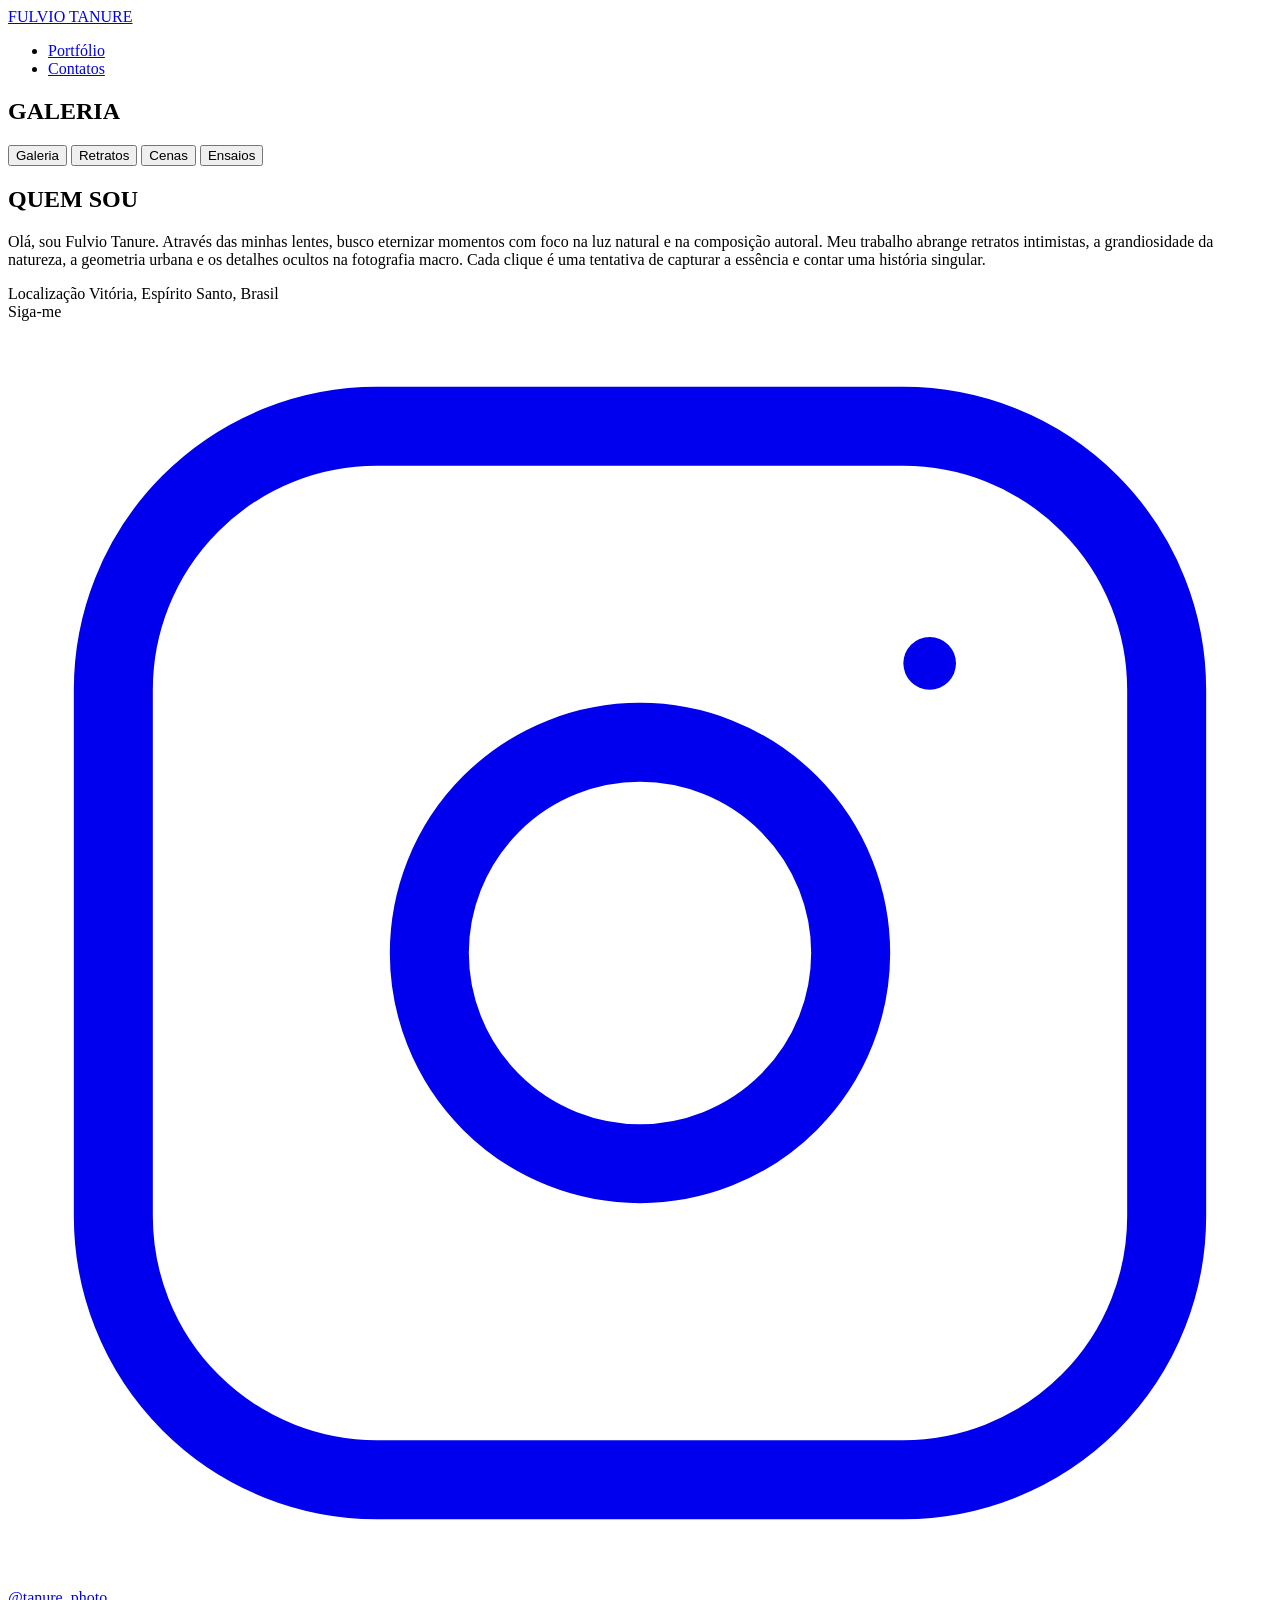
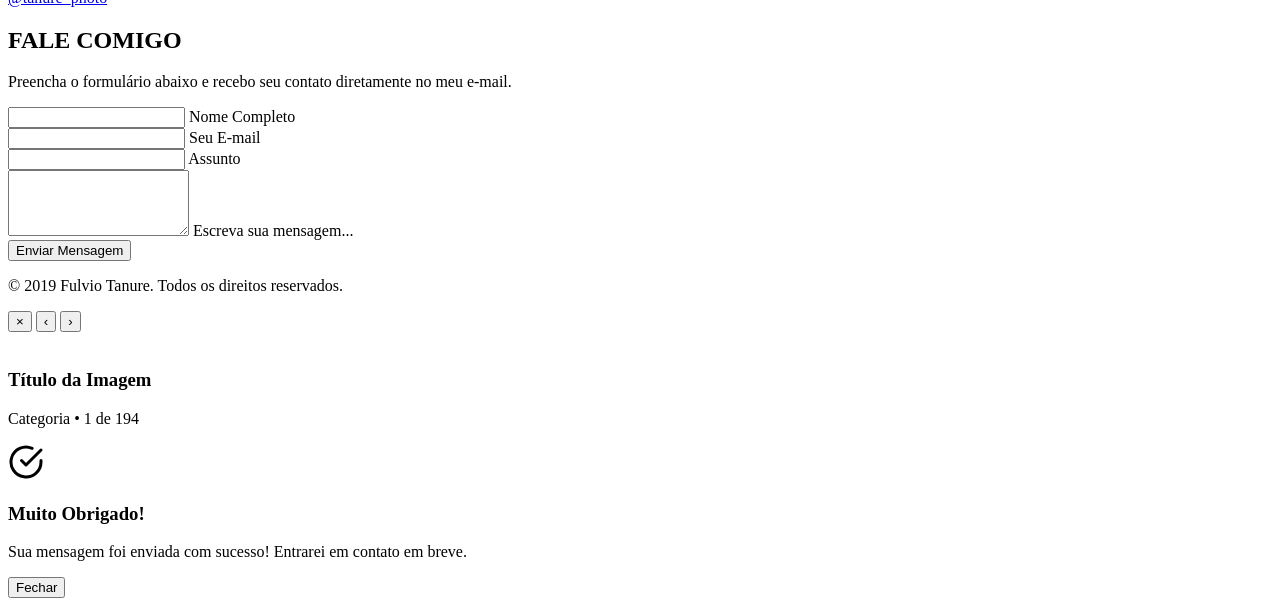
==== commit 3c1b7c9c: "feat: create styles, application logic, and layout for photo gallery page" ====
--- a/SITE_PRINCIPAL/PAGINAS/SITE_FOTO/index.html
+++ b/SITE_PRINCIPAL/PAGINAS/SITE_FOTO/index.html
@@ -70,15 +70,7 @@
       <!-- Navegação Principal -->
       <nav>
         <ul class="nav-menu" id="navMenu">
-          <li class="has-dropdown dropdown-open">
-            <a href="#portfolio" class="nav-link active dropdown-toggle" id="portfolioDropdownToggle" role="button" aria-haspopup="true" aria-expanded="true">Portfólio <span class="dropdown-icon">▼</span></a>
-            <ul class="dropdown-menu" id="portfolioDropdownMenu">
-              <li><a href="#todos" class="dropdown-link filter-btn" data-filter="todos">Galeria</a></li>
-              <li><a href="#retratos" class="dropdown-link filter-btn" data-filter="retratos">Retratos</a></li>
-              <li><a href="#cenas" class="dropdown-link filter-btn" data-filter="cenas">Cenas</a></li>
-              <li><a href="#ensaios" class="dropdown-link filter-btn" data-filter="ensaios">Ensaios</a></li>
-            </ul>
-          </li>
+          <li><a href="#portfolio" class="nav-link active">Portfólio</a></li>
           <li><a href="#contatos" class="nav-link">Contatos</a></li>
         </ul>
       </nav>
--- a/SITE_PRINCIPAL/PAGINAS/SITE_FOTO/styles.css
+++ b/SITE_PRINCIPAL/PAGINAS/SITE_FOTO/styles.css
@@ -275,68 +275,6 @@
   color: var(--accent);
 }
 
-/* Dropdown Menu */
-.has-dropdown {
-  position: relative;
-}
-
-.dropdown-icon {
-  font-size: 0.6rem;
-  margin-left: 4px;
-  vertical-align: middle;
-  display: inline-block;
-  transition: transform 0.3s ease;
-}
-
-.dropdown-menu {
-  position: absolute;
-  top: 100%;
-  left: 50%;
-  transform: translateX(-50%) translateY(10px);
-  background: rgba(255, 255, 255, 0.95);
-  backdrop-filter: blur(10px);
-  -webkit-backdrop-filter: blur(10px);
-  border: 1px solid rgba(0, 0, 0, 0.05);
-  border-radius: 8px;
-  box-shadow: 0 10px 25px rgba(0,0,0,0.05);
-  padding: 0.5rem 0;
-  min-width: 140px;
-  opacity: 0;
-  visibility: hidden;
-  transition: all 0.3s cubic-bezier(0.16, 1, 0.3, 1);
-  display: flex;
-  flex-direction: column;
-}
-
-.has-dropdown:hover .dropdown-menu {
-  opacity: 1;
-  visibility: visible;
-  transform: translateX(-50%) translateY(0);
-}
-
-.dropdown-link {
-  display: block;
-  padding: 0.6rem 1.5rem;
-  color: var(--text-secondary);
-  text-decoration: none;
-  font-size: 0.72rem;
-  font-weight: 500;
-  letter-spacing: 0.16em;
-  text-transform: uppercase;
-  text-align: center;
-  transition: background-color 0.2s, color 0.2s;
-  background: none;
-  border: none;
-  width: 100%;
-  cursor: pointer;
-}
-
-.dropdown-menu .dropdown-link:hover,
-.dropdown-menu .dropdown-link.active {
-  background-color: rgba(0, 0, 0, 0.04) !important;
-  color: var(--accent) !important;
-  box-shadow: none !important;
-}
 
 /* Mobile Menu Toggle button */
 .menu-toggle {
@@ -611,61 +549,74 @@
   border-top: var(--border-thin);
 }
 
-/* Filters Menu (Museum Minimalist Pills) */
+/* Filters Menu (Ultra Minimalist Underline Style) */
 .filter-wrapper {
   display: flex;
   justify-content: center;
   align-items: center;
-  margin: 0 auto 3rem;
-  width: 100%;
-  overflow-x: auto;
-  scrollbar-width: none;
-}
-
-.filter-wrapper::-webkit-scrollbar {
-  display: none;
+  margin: 0 auto 3.5rem;
+  width: 100%;
 }
 
 .filter-menu {
-  display: inline-flex;
+  display: flex;
   justify-content: center;
   align-items: center;
-  gap: 0.4rem;
-  padding: 0.35rem 0.55rem;
-  background: rgba(20, 20, 20, 0.03);
-  border: 1px solid rgba(20, 20, 20, 0.07);
-  border-radius: 999px;
-  backdrop-filter: blur(8px);
-  -webkit-backdrop-filter: blur(8px);
-  max-width: 100%;
+  gap: 2.5rem;
+  padding: 0.5rem 0;
+  background: none;
+  border: none;
+  border-radius: 0;
+  box-shadow: none;
 }
 
 .filter-btn {
-  background: transparent;
+  background: none;
   border: none;
   color: var(--text-secondary);
   font-family: var(--font-sans);
-  font-size: 0.72rem;
+  font-size: 0.75rem;
   font-weight: 500;
-  letter-spacing: 0.14em;
+  letter-spacing: 0.18em;
   text-transform: uppercase;
-  padding: 0.55rem 1.25rem;
+  padding: 0.5rem 0;
   cursor: pointer;
-  border-radius: 999px;
-  transition: all 0.25s cubic-bezier(0.16, 1, 0.3, 1);
   position: relative;
   white-space: nowrap;
+  border-radius: 0;
+  box-shadow: none;
+  transition: color 0.3s ease;
+}
+
+.filter-btn::after {
+  content: '';
+  position: absolute;
+  bottom: 0;
+  left: 0;
+  width: 100%;
+  height: 1.5px;
+  background-color: var(--accent);
+  transform: scaleX(0);
+  transform-origin: right;
+  transition: transform 0.4s cubic-bezier(0.16, 1, 0.3, 1);
 }
 
 .filter-btn:hover {
   color: var(--text-primary);
-  background: rgba(20, 20, 20, 0.04);
+  background: none;
+}
+
+.filter-btn:hover::after,
+.filter-btn.active::after {
+  transform: scaleX(1);
+  transform-origin: left;
 }
 
 .filter-btn.active {
-  color: #ffffff;
-  background-color: var(--text-primary);
-  box-shadow: 0 4px 12px rgba(0, 0, 0, 0.12);
+  color: var(--text-primary);
+  background: none;
+  box-shadow: none;
+  font-weight: 600;
 }
 
 /* Gallery Grid (Flexbox Masonry) */
@@ -1224,8 +1175,8 @@
     display: none;
   }
   .filter-wrapper {
-    margin: 0 auto 2rem;
-    padding: 0 0.5rem;
+    margin: 0 auto 2.2rem;
+    padding: 0 1rem;
     overflow-x: auto;
     -webkit-overflow-scrolling: touch;
     scrollbar-width: none;
@@ -1234,15 +1185,14 @@
     display: none;
   }
   .filter-menu {
-    gap: 0.25rem;
-    padding: 0.25rem 0.35rem;
-    flex-wrap: nowrap;
-    width: auto;
+    gap: 1.6rem;
+    padding: 0.4rem 0.5rem;
+    min-width: max-content;
   }
   .filter-btn {
-    padding: 0.45rem 0.85rem;
-    font-size: 0.68rem;
-    letter-spacing: 0.08em;
+    padding: 0.5rem 0.2rem;
+    font-size: 0.7rem;
+    letter-spacing: 0.14em;
   }
   .lightbox-prev {
     left: 0.5rem;
@@ -1286,13 +1236,11 @@
     flex-direction: column;
     justify-content: center;
     align-items: center;
-    gap: 1.5rem;
-    padding: 5rem 1.5rem 2rem;
+    gap: 2.5rem;
+    padding: 2rem;
     transform: translateX(100%);
     transition: transform 0.45s cubic-bezier(0.16, 1, 0.3, 1);
     z-index: 999;
-    overflow-y: auto;
-    -webkit-overflow-scrolling: touch;
   }
   
   .nav-menu.open {
@@ -1300,91 +1248,16 @@
   }
 
   .nav-menu > li {
-    width: 100%;
-    max-width: 280px;
     text-align: center;
   }
   
   .nav-link {
-    font-size: 1.05rem;
-    letter-spacing: 0.22em;
-    padding: 0.6rem 1rem;
-    display: inline-flex;
-    align-items: center;
-    justify-content: center;
-    gap: 0.4rem;
+    font-size: 1.3rem;
+    letter-spacing: 0.25em;
+    padding: 0.6rem 0;
+    display: inline-block;
     cursor: pointer;
-  }
-
-  .nav-link.dropdown-toggle {
-    background: none;
-    border: none;
-    font-family: inherit;
-    color: var(--text-primary);
-  }
-
-  .has-dropdown {
-    position: static;
-    display: flex;
-    flex-direction: column;
-    align-items: center;
-    width: 100%;
-  }
-
-  .has-dropdown .dropdown-icon {
-    font-size: 0.65rem;
-    transition: transform 0.3s cubic-bezier(0.16, 1, 0.3, 1);
-  }
-
-  .has-dropdown.dropdown-open .dropdown-icon {
-    transform: rotate(180deg);
-  }
-
-  .dropdown-menu {
-    position: static;
-    transform: none;
-    opacity: 0;
-    visibility: hidden;
-    max-height: 0;
-    overflow: hidden;
-    background: transparent;
-    border: none;
-    border-radius: 0;
-    box-shadow: none;
-    padding: 0;
-    margin: 0;
-    width: 100%;
-    min-width: unset;
-    gap: 0.35rem;
-    transition: max-height 0.4s cubic-bezier(0.16, 1, 0.3, 1), opacity 0.3s ease, margin 0.3s ease;
-  }
-
-  .has-dropdown.dropdown-open .dropdown-menu {
-    opacity: 1;
-    visibility: visible;
-    max-height: 300px;
-    margin-top: 0.5rem;
-    padding: 0.3rem 0;
-  }
-
-  .dropdown-link {
-    font-size: 0.82rem;
-    letter-spacing: 0.16em;
-    padding: 0.7rem 1rem;
-    color: var(--text-secondary);
-    min-height: 44px;
-    display: flex;
-    align-items: center;
-    justify-content: center;
-    border-radius: 8px;
-    background: rgba(20, 20, 20, 0.02);
-  }
-
-  .dropdown-menu .dropdown-link:hover,
-  .dropdown-menu .dropdown-link.active {
-    background-color: rgba(20, 20, 20, 0.06) !important;
-    color: var(--accent) !important;
-    font-weight: 600;
+    position: relative;
   }
   
   .menu-toggle.open span:nth-child(1) {
